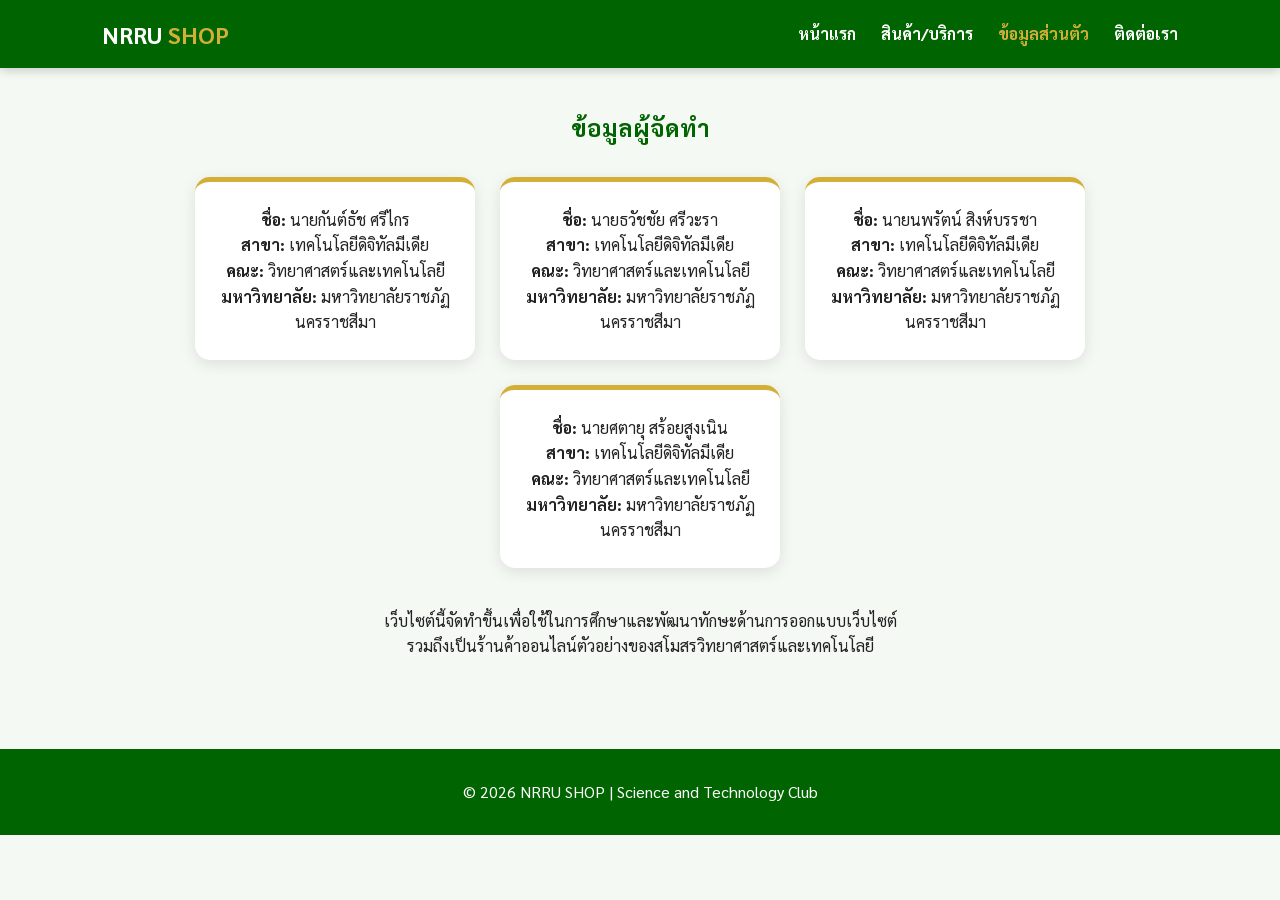
==== about.html @ abbd28e3 "Add files via upload" ====
<!DOCTYPE html>
<html lang="th">
<head>
    <meta charset="UTF-8">
    <meta name="viewport" content="width=device-width, initial-scale=1.0">
    <title>เกี่ยวกับเรา | NRRU SHOP</title>
    <link rel="stylesheet" href="style.css">
    <link href="https://fonts.googleapis.com/css2?family=Sarabun:wght@300;400;700&display=swap" rel="stylesheet">
</head>
<body>

<header>
    <nav class="navbar">
        <div class="logo">NRRU <span>SHOP</span></div>
        <ul class="nav-links">
            <li><a href="index.html">หน้าแรก</a></li>
            <li><a href="Salespage.html">สินค้า/บริการ</a></li>
            <li><a href="about.html" class="active">ข้อมูลส่วนตัว</a></li>
            <li><a href="contact.html">ติดต่อเรา</a></li>
        </ul>
    </nav>
</header>

<main class="container">
    <h2 style="text-align:center; color:var(--primary-green); margin-bottom:30px;">ข้อมูลผู้จัดทำ</h2>

    <section class="about-section">
        <div class="about-card">
            <p><strong>ชื่อ:</strong> นายกันต์ธัช ศรีไกร</p>
            <p><strong>สาขา:</strong> เทคโนโลยีดิจิทัลมีเดีย</p>
            <p><strong>คณะ:</strong> วิทยาศาสตร์และเทคโนโลยี</p>
            <p><strong>มหาวิทยาลัย:</strong> มหาวิทยาลัยราชภัฏนครราชสีมา</p>
        </div>

        <div class="about-card">
            <p><strong>ชื่อ:</strong> นายธวัชชัย ศรีวะรา</p>
            <p><strong>สาขา:</strong> เทคโนโลยีดิจิทัลมีเดีย</p>
            <p><strong>คณะ:</strong> วิทยาศาสตร์และเทคโนโลยี</p>
            <p><strong>มหาวิทยาลัย:</strong> มหาวิทยาลัยราชภัฏนครราชสีมา</p>
        </div>

        <div class="about-card">
            <p><strong>ชื่อ:</strong> นายนพรัตน์ สิงห์บรรชา</p>
            <p><strong>สาขา:</strong> เทคโนโลยีดิจิทัลมีเดีย</p>
            <p><strong>คณะ:</strong> วิทยาศาสตร์และเทคโนโลยี</p>
            <p><strong>มหาวิทยาลัย:</strong> มหาวิทยาลัยราชภัฏนครราชสีมา</p>
        </div>

        <div class="about-card">
            <p><strong>ชื่อ:</strong> นายศตายุ สร้อยสูงเนิน</p>
            <p><strong>สาขา:</strong> เทคโนโลยีดิจิทัลมีเดีย</p>
            <p><strong>คณะ:</strong> วิทยาศาสตร์และเทคโนโลยี</p>
            <p><strong>มหาวิทยาลัย:</strong> มหาวิทยาลัยราชภัฏนครราชสีมา</p>
        </div>
    </section>

    <div style="text-align:center; margin-top:40px;">
        <p class="about-desc">
            เว็บไซต์นี้จัดทำขึ้นเพื่อใช้ในการศึกษาและพัฒนาทักษะด้านการออกแบบเว็บไซต์<br>
            รวมถึงเป็นร้านค้าออนไลน์ตัวอย่างของสโมสรวิทยาศาสตร์และเทคโนโลยี
        </p>
    </div>
</main>

<footer>
    <p>© 2026 NRRU SHOP | Science and Technology Club</p>
</footer>

</body>
</html>
---- style.css ----
:root {
    --primary-green: #006400; 
    --green-hover: #004d00;
    --gold: #d4af37;        
    --light-bg: #f4f9f4;    
    --white: #ffffff;
    --dark: #222;
    --shadow: 0 4px 15px rgba(0,0,0,0.1);
}

* {
    margin: 0;
    padding: 0;
    box-sizing: border-box;
}

body {
    font-family: 'Sarabun', sans-serif;
    background: var(--light-bg);
    line-height: 1.6;
    color: var(--dark);
}

/* NAVBAR */
.navbar {
    display: flex;
    justify-content: space-between;
    align-items: center;
    padding: 15px 8%;
    background: var(--primary-green);
    color: white;
    position: sticky;
    top: 0;
    z-index: 1000;
    box-shadow: 0 2px 10px rgba(0,0,0,0.2);
}

.logo { font-size: 1.5rem; font-weight: bold; }
.logo span { color: var(--gold); }

.nav-links { display: flex; list-style: none; gap: 25px; }
.nav-links a { color: white; text-decoration: none; transition: 0.3s; font-weight: bold; }
.nav-links a:hover, .nav-links a.active { color: var(--gold); }

/* CONTAINER */
.container { 
    max-width: 1200px; 
    margin: auto; 
    padding: 40px 20px; 
}

/* ABOUT SECTION (จัดระเบียบการ์ดผู้จัดทำ) */
.about-section {
    display: flex;
    flex-wrap: wrap;
    justify-content: center;
    gap: 25px;
    margin-top: 20px;
}

.about-card {
    background: var(--white);
    width: 280px;
    padding: 25px;
    border-radius: 15px;
    box-shadow: var(--shadow);
    text-align: center;
    border-top: 5px solid var(--gold); /* เพิ่มขีดทองด้านบน */
    transition: 0.3s;
}

.about-card:hover { transform: translateY(-5px); }

/* CONTACT PAGE */
.contact-form-box {
    max-width: 650px;
    margin: 0 auto;
    background: white;
    padding: 30px;
    border-radius: 15px;
    box-shadow: var(--shadow);
}

.contact-buttons { display: flex; flex-direction: column; gap: 15px; }
.contact-btn {
    display: flex;
    align-items: center;
    padding: 15px;
    text-decoration: none;
    border-radius: 12px;
    color: white;
    font-weight: bold;
    transition: 0.3s;
}

.contact-btn img { width: 30px; margin-right: 15px; filter: brightness(0) invert(1); }
.facebook { background: #1877f2; }
.phone { background: #333; }
.line { background: #06c755; }

.info-item {
    background: #f9f9f9;
    padding: 12px 15px;
    border-left: 5px solid var(--primary-green);
    margin-bottom: 10px;
    border-radius: 4px;
}

/* MAP */
iframe {
    width: 100%;
    border-radius: 15px;
    margin-top: 25px;
    box-shadow: var(--shadow);
}

/* FOOTER */
footer {
    background: var(--primary-green);
    color: white;
    text-align: center;
    padding: 30px;
    margin-top: 50px;
}

@media (max-width: 768px) {
    .nav-links { gap: 10px; font-size: 0.8rem; }
}
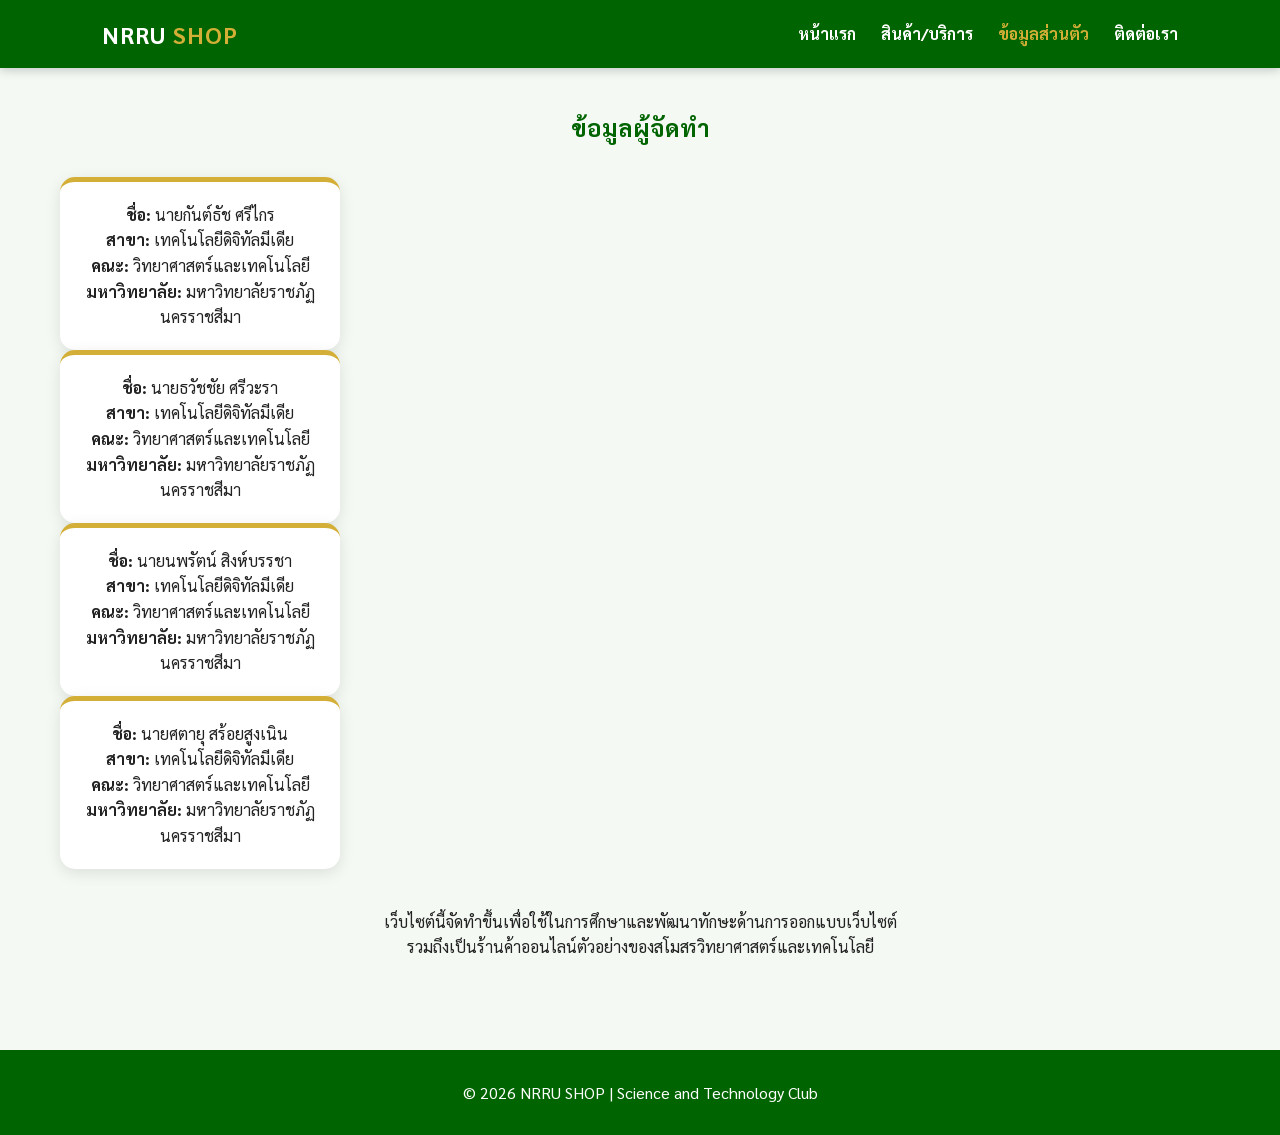
==== commit e0efb00f: "about.html" ====
--- a/about.html
+++ b/about.html
@@ -24,7 +24,9 @@
 <main class="container">
     <h2 style="text-align:center; color:var(--primary-green); margin-bottom:30px;">ข้อมูลผู้จัดทำ</h2>
 
-    <section class="about-section">
+    <!-- ✅ เพิ่ม about-wrapper -->
+    <section class="about-section about-wrapper">
+
         <div class="about-card">
             <p><strong>ชื่อ:</strong> นายกันต์ธัช ศรีไกร</p>
             <p><strong>สาขา:</strong> เทคโนโลยีดิจิทัลมีเดีย</p>
@@ -52,6 +54,7 @@
             <p><strong>คณะ:</strong> วิทยาศาสตร์และเทคโนโลยี</p>
             <p><strong>มหาวิทยาลัย:</strong> มหาวิทยาลัยราชภัฏนครราชสีมา</p>
         </div>
+
     </section>
 
     <div style="text-align:center; margin-top:40px;">
--- a/style.css
+++ b/style.css
@@ -1,8 +1,11 @@
+/* ========================================= */
+/* 🎨 1. THEME COLORS & RESET                */
+/* ========================================= */
 :root {
-    --primary-green: #006400; 
+    --primary-green: #006400; /* เขียวเข้ม NRRU */
     --green-hover: #004d00;
-    --gold: #d4af37;        
-    --light-bg: #f4f9f4;    
+    --gold: #d4af37;        /* ทอง */
+    --light-bg: #f4f9f4;    /* พื้นหลังเขียวอ่อนๆ */
     --white: #ffffff;
     --dark: #222;
     --shadow: 0 4px 15px rgba(0,0,0,0.1);
@@ -21,7 +24,9 @@
     color: var(--dark);
 }
 
-/* NAVBAR */
+/* ========================================= */
+/* 🔰 2. NAVIGATION BAR (แถบเมนูบน)          */
+/* ========================================= */
 .navbar {
     display: flex;
     justify-content: space-between;
@@ -35,43 +40,158 @@
     box-shadow: 0 2px 10px rgba(0,0,0,0.2);
 }
 
-.logo { font-size: 1.5rem; font-weight: bold; }
+.logo {
+    font-size: 1.5rem;
+    font-weight: bold;
+    letter-spacing: 1px;
+}
+
 .logo span { color: var(--gold); }
 
-.nav-links { display: flex; list-style: none; gap: 25px; }
-.nav-links a { color: white; text-decoration: none; transition: 0.3s; font-weight: bold; }
-.nav-links a:hover, .nav-links a.active { color: var(--gold); }
-
-/* CONTAINER */
+.nav-links {
+    display: flex;
+    list-style: none;
+    gap: 25px;
+}
+
+.nav-links a {
+    color: white;
+    text-decoration: none;
+    transition: 0.3s;
+    font-weight: bold;
+}
+
+.nav-links a:hover, .nav-links a.active { 
+    color: var(--gold); 
+}
+
+/* ========================================= */
+/* 🛒 3. CART SYSTEM (ระบบตะกร้าสินค้า)        */
+/* ========================================= */
+.cart-container {
+    background: var(--white);
+    padding: 10px 8%;
+    display: flex;
+    justify-content: flex-end;
+    border-bottom: 1px solid #ddd;
+}
+
+.cart-status {
+    background: var(--primary-green);
+    color: white;
+    padding: 8px 20px;
+    border-radius: 30px;
+    font-weight: bold;
+    display: flex;
+    align-items: center;
+    gap: 10px;
+    box-shadow: var(--shadow);
+    transition: 0.3s;
+}
+
+.cart-status:hover {
+    transform: scale(1.05);
+}
+
+.cart-icon { font-size: 1.2rem; }
+
+/* ========================================= */
+/* 🎯 4. HERO SECTION (หน้าแรก)                */
+/* ========================================= */
+.hero-v2 {
+    height: 60vh;
+    background: linear-gradient(rgba(0,0,0,0.5), rgba(0,0,0,0.5)), url('32.jpg');
+    background-size: cover;
+    background-position: center;
+    display: flex;
+    align-items: center;
+    justify-content: center;
+    color: white;
+    text-align: center;
+}
+
+.btn-primary {
+    background: var(--gold);
+    color: #000;
+    padding: 12px 30px;
+    border-radius: 8px;
+    text-decoration: none;
+    display: inline-block;
+    margin-top: 20px;
+    font-weight: bold;
+    transition: 0.3s;
+}
+
+.btn-primary:hover {
+    background: var(--white);
+    transform: scale(1.05);
+}
+
+/* ========================================= */
+/* 📦 5. CONTAINER & PRODUCT CARDS (การ์ดสินค้า) */
+/* ========================================= */
 .container { 
     max-width: 1200px; 
     margin: auto; 
     padding: 40px 20px; 
 }
 
-/* ABOUT SECTION (จัดระเบียบการ์ดผู้จัดทำ) */
-.about-section {
+/* เพิ่มให้ใช้กับหน้า About ได้ด้วย */
+.product-grid, .about-grid {
     display: flex;
     flex-wrap: wrap;
     justify-content: center;
     gap: 25px;
-    margin-top: 20px;
-}
-
-.about-card {
+}
+
+/* กรอบขาวๆ ที่พี่ชอบ (ใช้ได้ทั้งสินค้าและผู้จัดทำ) */
+.product-card, .about-card {
     background: var(--white);
     width: 280px;
-    padding: 25px;
+    padding: 20px;
     border-radius: 15px;
     box-shadow: var(--shadow);
     text-align: center;
-    border-top: 5px solid var(--gold); /* เพิ่มขีดทองด้านบน */
-    transition: 0.3s;
-}
-
-.about-card:hover { transform: translateY(-5px); }
-
-/* CONTACT PAGE */
+    transition: 0.3s;
+    border-top: 5px solid var(--gold); /* เพิ่มขีดทองให้ดูแพง */
+}
+
+.product-card:hover, .about-card:hover { 
+    transform: translateY(-5px); 
+}
+
+.product-card img {
+    width: 100%;
+    height: 220px;
+    object-fit: cover;
+    border-radius: 10px;
+    margin-bottom: 15px;
+}
+
+.price { 
+    color: var(--primary-green); 
+    font-weight: bold; 
+    font-size: 1.4rem; 
+    margin: 10px 0; 
+}
+
+.btn-buy {
+    background: var(--primary-green);
+    color: white;
+    border: none;
+    padding: 12px;
+    width: 100%;
+    border-radius: 8px;
+    cursor: pointer;
+    font-weight: bold;
+    transition: 0.2s;
+}
+
+.btn-buy:hover { background: var(--green-hover); }
+
+/* ========================================= */
+/* 📞 6. CONTACT PAGE (หน้าติดต่อเรา)          */
+/* ========================================= */
 .contact-form-box {
     max-width: 650px;
     margin: 0 auto;
@@ -81,7 +201,13 @@
     box-shadow: var(--shadow);
 }
 
-.contact-buttons { display: flex; flex-direction: column; gap: 15px; }
+.contact-buttons {
+    display: flex;
+    flex-direction: column;
+    gap: 15px;
+    margin-top: 20px;
+}
+
 .contact-btn {
     display: flex;
     align-items: center;
@@ -93,28 +219,32 @@
     transition: 0.3s;
 }
 
-.contact-btn img { width: 30px; margin-right: 15px; filter: brightness(0) invert(1); }
+.contact-btn img { 
+    width: 35px; 
+    margin-right: 15px; 
+    filter: brightness(0) invert(1);
+}
+
 .facebook { background: #1877f2; }
 .phone { background: #333; }
 .line { background: #06c755; }
 
-.info-item {
-    background: #f9f9f9;
-    padding: 12px 15px;
-    border-left: 5px solid var(--primary-green);
-    margin-bottom: 10px;
-    border-radius: 4px;
-}
-
-/* MAP */
+/* ========================================= */
+/* 🗺️ 7. GOOGLE MAP (แผนที่)                  */
+/* ========================================= */
 iframe {
     width: 100%;
+    min-height: 450px;
     border-radius: 15px;
+    border: 3px solid var(--white);
     margin-top: 25px;
     box-shadow: var(--shadow);
-}
-
-/* FOOTER */
+    display: block;
+}
+
+/* ========================================= */
+/* 🔻 8. FOOTER (ท้ายเว็บ)                    */
+/* ========================================= */
 footer {
     background: var(--primary-green);
     color: white;
@@ -123,6 +253,11 @@
     margin-top: 50px;
 }
 
+/* ========================================= */
+/* 📱 9. RESPONSIVE (มือถือ)                  */
+/* ========================================= */
 @media (max-width: 768px) {
-    .nav-links { gap: 10px; font-size: 0.8rem; }
-}
+    .navbar { flex-direction: column; gap: 15px; text-align: center; }
+    .nav-links { gap: 15px; font-size: 0.9rem; }
+    .hero-v2 h1 { font-size: 1.8rem; }
+}
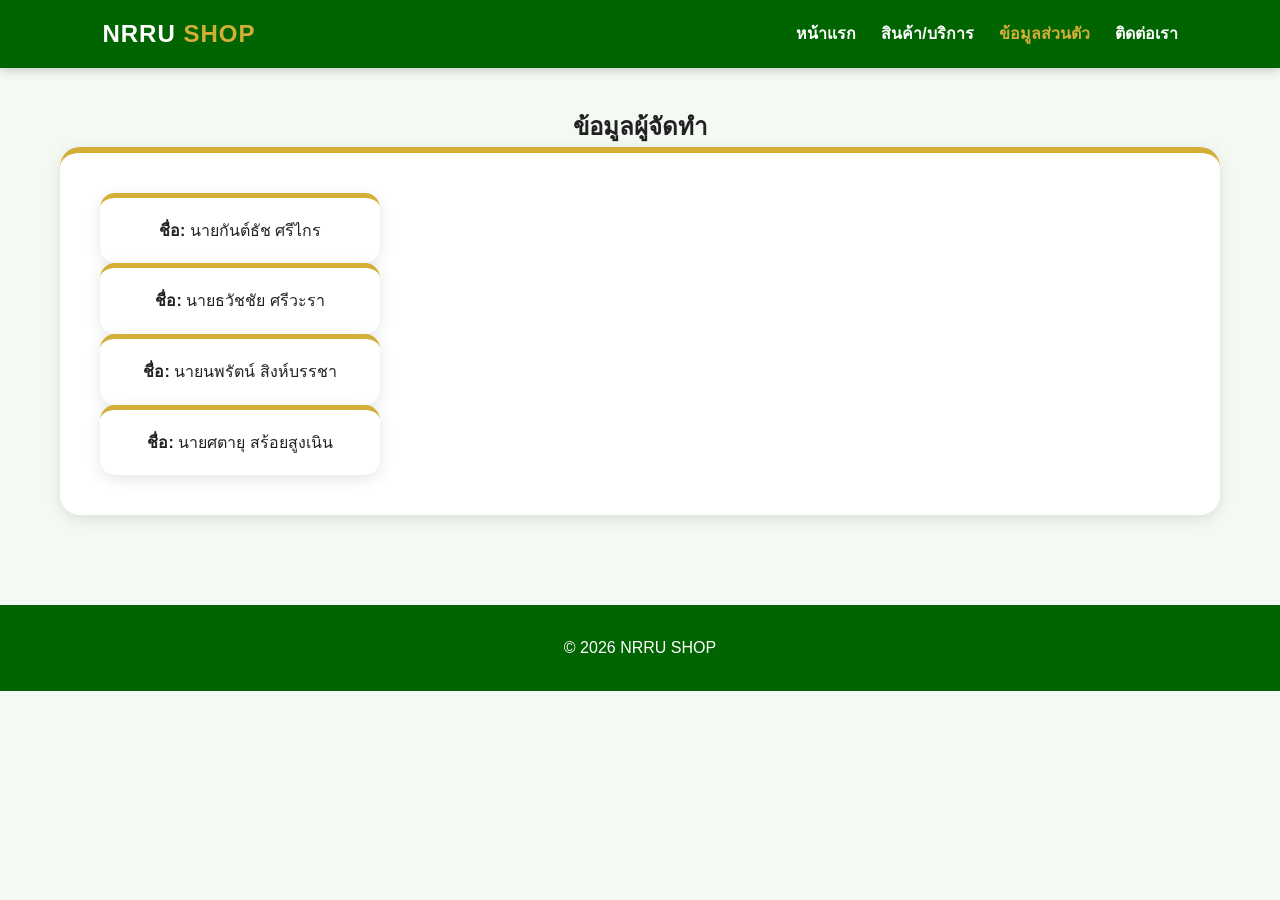
==== commit 28ac1a80: "about.html" ====
--- a/about.html
+++ b/about.html
@@ -5,68 +5,48 @@
     <meta name="viewport" content="width=device-width, initial-scale=1.0">
     <title>เกี่ยวกับเรา | NRRU SHOP</title>
     <link rel="stylesheet" href="style.css">
-    <link href="https://fonts.googleapis.com/css2?family=Sarabun:wght@300;400;700&display=swap" rel="stylesheet">
 </head>
 <body>
 
 <header>
-    <nav class="navbar">
-        <div class="logo">NRRU <span>SHOP</span></div>
-        <ul class="nav-links">
-            <li><a href="index.html">หน้าแรก</a></li>
-            <li><a href="Salespage.html">สินค้า/บริการ</a></li>
-            <li><a href="about.html" class="active">ข้อมูลส่วนตัว</a></li>
-            <li><a href="contact.html">ติดต่อเรา</a></li>
-        </ul>
-    </nav>
+<nav class="navbar">
+    <div class="logo">NRRU <span>SHOP</span></div>
+    <ul class="nav-links">
+        <li><a href="index.html">หน้าแรก</a></li>
+        <li><a href="salespage.html">สินค้า/บริการ</a></li>
+        <li><a href="about.html" class="active">ข้อมูลส่วนตัว</a></li>
+        <li><a href="contact.html">ติดต่อเรา</a></li>
+    </ul>
+</nav>
 </header>
 
 <main class="container">
-    <h2 style="text-align:center; color:var(--primary-green); margin-bottom:30px;">ข้อมูลผู้จัดทำ</h2>
+<h2 style="text-align:center;">ข้อมูลผู้จัดทำ</h2>
 
-    <!-- ✅ เพิ่ม about-wrapper -->
-    <section class="about-section about-wrapper">
+<section class="about-wrapper">
 
-        <div class="about-card">
-            <p><strong>ชื่อ:</strong> นายกันต์ธัช ศรีไกร</p>
-            <p><strong>สาขา:</strong> เทคโนโลยีดิจิทัลมีเดีย</p>
-            <p><strong>คณะ:</strong> วิทยาศาสตร์และเทคโนโลยี</p>
-            <p><strong>มหาวิทยาลัย:</strong> มหาวิทยาลัยราชภัฏนครราชสีมา</p>
-        </div>
+<div class="about-card">
+<p><strong>ชื่อ:</strong> นายกันต์ธัช ศรีไกร</p>
+</div>
 
-        <div class="about-card">
-            <p><strong>ชื่อ:</strong> นายธวัชชัย ศรีวะรา</p>
-            <p><strong>สาขา:</strong> เทคโนโลยีดิจิทัลมีเดีย</p>
-            <p><strong>คณะ:</strong> วิทยาศาสตร์และเทคโนโลยี</p>
-            <p><strong>มหาวิทยาลัย:</strong> มหาวิทยาลัยราชภัฏนครราชสีมา</p>
-        </div>
+<div class="about-card">
+<p><strong>ชื่อ:</strong> นายธวัชชัย ศรีวะรา</p>
+</div>
 
-        <div class="about-card">
-            <p><strong>ชื่อ:</strong> นายนพรัตน์ สิงห์บรรชา</p>
-            <p><strong>สาขา:</strong> เทคโนโลยีดิจิทัลมีเดีย</p>
-            <p><strong>คณะ:</strong> วิทยาศาสตร์และเทคโนโลยี</p>
-            <p><strong>มหาวิทยาลัย:</strong> มหาวิทยาลัยราชภัฏนครราชสีมา</p>
-        </div>
+<div class="about-card">
+<p><strong>ชื่อ:</strong> นายนพรัตน์ สิงห์บรรชา</p>
+</div>
 
-        <div class="about-card">
-            <p><strong>ชื่อ:</strong> นายศตายุ สร้อยสูงเนิน</p>
-            <p><strong>สาขา:</strong> เทคโนโลยีดิจิทัลมีเดีย</p>
-            <p><strong>คณะ:</strong> วิทยาศาสตร์และเทคโนโลยี</p>
-            <p><strong>มหาวิทยาลัย:</strong> มหาวิทยาลัยราชภัฏนครราชสีมา</p>
-        </div>
+<div class="about-card">
+<p><strong>ชื่อ:</strong> นายศตายุ สร้อยสูงเนิน</p>
+</div>
 
-    </section>
+</section>
 
-    <div style="text-align:center; margin-top:40px;">
-        <p class="about-desc">
-            เว็บไซต์นี้จัดทำขึ้นเพื่อใช้ในการศึกษาและพัฒนาทักษะด้านการออกแบบเว็บไซต์<br>
-            รวมถึงเป็นร้านค้าออนไลน์ตัวอย่างของสโมสรวิทยาศาสตร์และเทคโนโลยี
-        </p>
-    </div>
 </main>
 
 <footer>
-    <p>© 2026 NRRU SHOP | Science and Technology Club</p>
+<p>© 2026 NRRU SHOP</p>
 </footer>
 
 </body>
--- a/style.css
+++ b/style.css
@@ -261,3 +261,14 @@
     .nav-links { gap: 15px; font-size: 0.9rem; }
     .hero-v2 h1 { font-size: 1.8rem; }
 }
+
+/* =============================== */
+/* 🔲 ABOUT WRAPPER (กรอบใหญ่)    */
+/* =============================== */
+.about-wrapper {
+    background: var(--white);
+    padding: 40px;
+    border-radius: 20px;
+    box-shadow: var(--shadow);
+    border-top: 6px solid var(--gold);
+}
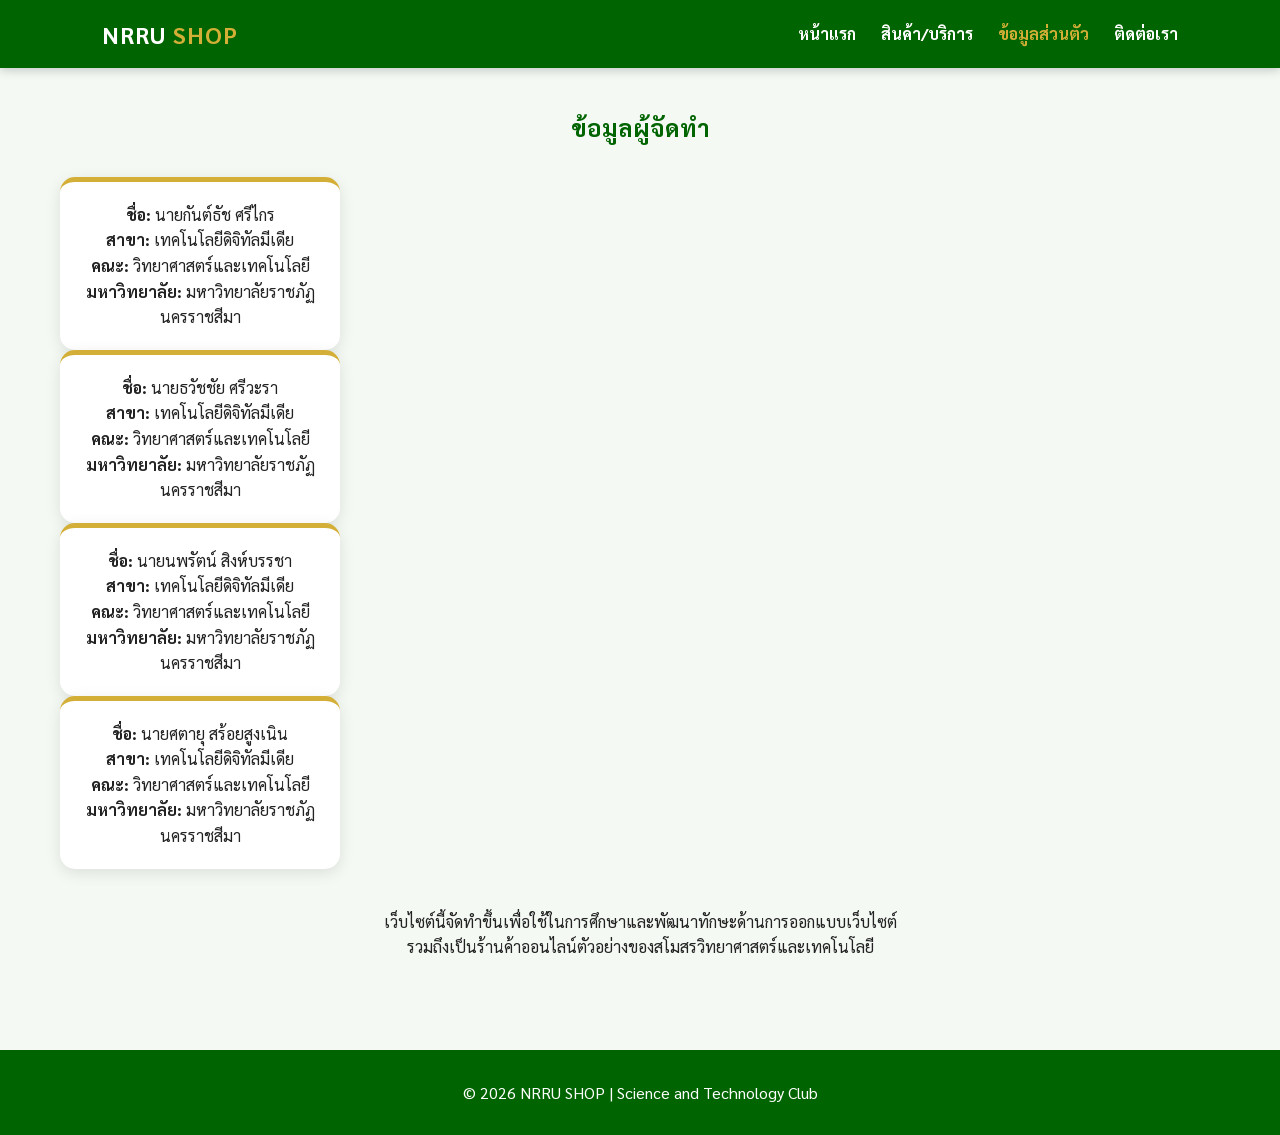
==== commit 244d09cf: "about.html" ====
--- a/about.html
+++ b/about.html
@@ -5,48 +5,65 @@
     <meta name="viewport" content="width=device-width, initial-scale=1.0">
     <title>เกี่ยวกับเรา | NRRU SHOP</title>
     <link rel="stylesheet" href="style.css">
+    <link href="https://fonts.googleapis.com/css2?family=Sarabun:wght@300;400;700&display=swap" rel="stylesheet">
 </head>
 <body>
 
 <header>
-<nav class="navbar">
-    <div class="logo">NRRU <span>SHOP</span></div>
-    <ul class="nav-links">
-        <li><a href="index.html">หน้าแรก</a></li>
-        <li><a href="salespage.html">สินค้า/บริการ</a></li>
-        <li><a href="about.html" class="active">ข้อมูลส่วนตัว</a></li>
-        <li><a href="contact.html">ติดต่อเรา</a></li>
-    </ul>
-</nav>
+    <nav class="navbar">
+        <div class="logo">NRRU <span>SHOP</span></div>
+        <ul class="nav-links">
+            <li><a href="index.html">หน้าแรก</a></li>
+            <li><a href="Salespage.html">สินค้า/บริการ</a></li>
+            <li><a href="about.html" class="active">ข้อมูลส่วนตัว</a></li>
+            <li><a href="contact.html">ติดต่อเรา</a></li>
+        </ul>
+    </nav>
 </header>
 
 <main class="container">
-<h2 style="text-align:center;">ข้อมูลผู้จัดทำ</h2>
+    <h2 style="text-align:center; color:var(--primary-green); margin-bottom:30px;">ข้อมูลผู้จัดทำ</h2>
 
-<section class="about-wrapper">
+    <section class="about-section">
+        <div class="about-card">
+            <p><strong>ชื่อ:</strong> นายกันต์ธัช ศรีไกร</p>
+            <p><strong>สาขา:</strong> เทคโนโลยีดิจิทัลมีเดีย</p>
+            <p><strong>คณะ:</strong> วิทยาศาสตร์และเทคโนโลยี</p>
+            <p><strong>มหาวิทยาลัย:</strong> มหาวิทยาลัยราชภัฏนครราชสีมา</p>
+        </div>
 
-<div class="about-card">
-<p><strong>ชื่อ:</strong> นายกันต์ธัช ศรีไกร</p>
-</div>
+        <div class="about-card">
+            <p><strong>ชื่อ:</strong> นายธวัชชัย ศรีวะรา</p>
+            <p><strong>สาขา:</strong> เทคโนโลยีดิจิทัลมีเดีย</p>
+            <p><strong>คณะ:</strong> วิทยาศาสตร์และเทคโนโลยี</p>
+            <p><strong>มหาวิทยาลัย:</strong> มหาวิทยาลัยราชภัฏนครราชสีมา</p>
+        </div>
 
-<div class="about-card">
-<p><strong>ชื่อ:</strong> นายธวัชชัย ศรีวะรา</p>
-</div>
+        <div class="about-card">
+            <p><strong>ชื่อ:</strong> นายนพรัตน์ สิงห์บรรชา</p>
+            <p><strong>สาขา:</strong> เทคโนโลยีดิจิทัลมีเดีย</p>
+            <p><strong>คณะ:</strong> วิทยาศาสตร์และเทคโนโลยี</p>
+            <p><strong>มหาวิทยาลัย:</strong> มหาวิทยาลัยราชภัฏนครราชสีมา</p>
+        </div>
 
-<div class="about-card">
-<p><strong>ชื่อ:</strong> นายนพรัตน์ สิงห์บรรชา</p>
-</div>
+        <div class="about-card">
+            <p><strong>ชื่อ:</strong> นายศตายุ สร้อยสูงเนิน</p>
+            <p><strong>สาขา:</strong> เทคโนโลยีดิจิทัลมีเดีย</p>
+            <p><strong>คณะ:</strong> วิทยาศาสตร์และเทคโนโลยี</p>
+            <p><strong>มหาวิทยาลัย:</strong> มหาวิทยาลัยราชภัฏนครราชสีมา</p>
+        </div>
+    </section>
 
-<div class="about-card">
-<p><strong>ชื่อ:</strong> นายศตายุ สร้อยสูงเนิน</p>
-</div>
-
-</section>
-
+    <div style="text-align:center; margin-top:40px;">
+        <p class="about-desc">
+            เว็บไซต์นี้จัดทำขึ้นเพื่อใช้ในการศึกษาและพัฒนาทักษะด้านการออกแบบเว็บไซต์<br>
+            รวมถึงเป็นร้านค้าออนไลน์ตัวอย่างของสโมสรวิทยาศาสตร์และเทคโนโลยี
+        </p>
+    </div>
 </main>
 
 <footer>
-<p>© 2026 NRRU SHOP</p>
+    <p>© 2026 NRRU SHOP | Science and Technology Club</p>
 </footer>
 
 </body>
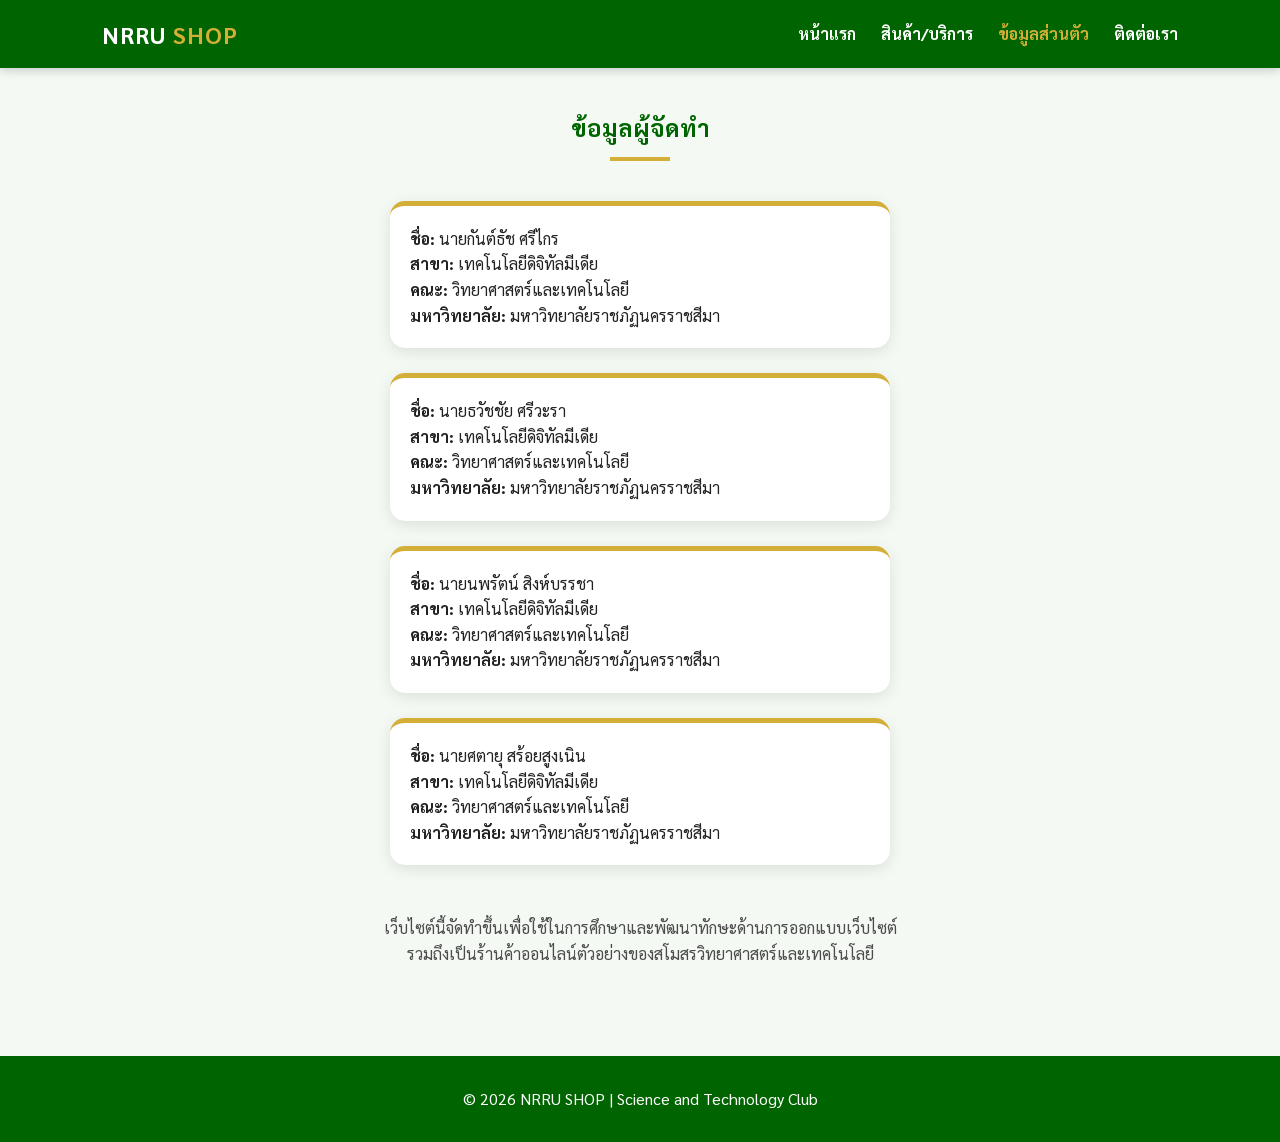
==== commit d297638a: "about.html" ====
--- a/about.html
+++ b/about.html
@@ -6,6 +6,25 @@
     <title>เกี่ยวกับเรา | NRRU SHOP</title>
     <link rel="stylesheet" href="style.css">
     <link href="https://fonts.googleapis.com/css2?family=Sarabun:wght@300;400;700&display=swap" rel="stylesheet">
+    
+    <style>
+        /* จัดการ Layout เฉพาะหน้าข้อมูลส่วนตัวให้ลงมาเป็นแถวเดียวตรงกลาง */
+        .about-section-centered {
+            display: flex;
+            flex-direction: column;
+            align-items: center; /* จัดเข้ากึ่งกลางแนวนอน */
+            gap: 25px;           /* ระยะห่างระหว่างการ์ด */
+            margin-top: 30px;
+        }
+
+        /* ปรับแต่งการ์ดเพิ่มเติมจาก style.css เดิม */
+        .about-card-custom {
+            width: 100%;
+            max-width: 500px;    /* กำหนดความกว้างสูงสุดของการ์ด */
+            text-align: left;    /* ข้อความข้างในการ์ดชิดซ้ายเพื่อความอ่านง่าย */
+            margin: 0 auto;
+        }
+    </style>
 </head>
 <body>
 
@@ -22,40 +41,43 @@
 </header>
 
 <main class="container">
-    <h2 style="text-align:center; color:var(--primary-green); margin-bottom:30px;">ข้อมูลผู้จัดทำ</h2>
+    <h2 style="text-align:center; color:var(--primary-green); margin-bottom:10px;">ข้อมูลผู้จัดทำ</h2>
+    <div style="width: 60px; height: 4px; background: var(--gold); margin: 0 auto 40px;"></div>
 
-    <section class="about-section">
-        <div class="about-card">
+    <section class="about-section-centered">
+        
+        <div class="about-card about-card-custom">
             <p><strong>ชื่อ:</strong> นายกันต์ธัช ศรีไกร</p>
             <p><strong>สาขา:</strong> เทคโนโลยีดิจิทัลมีเดีย</p>
             <p><strong>คณะ:</strong> วิทยาศาสตร์และเทคโนโลยี</p>
             <p><strong>มหาวิทยาลัย:</strong> มหาวิทยาลัยราชภัฏนครราชสีมา</p>
         </div>
 
-        <div class="about-card">
+        <div class="about-card about-card-custom">
             <p><strong>ชื่อ:</strong> นายธวัชชัย ศรีวะรา</p>
             <p><strong>สาขา:</strong> เทคโนโลยีดิจิทัลมีเดีย</p>
             <p><strong>คณะ:</strong> วิทยาศาสตร์และเทคโนโลยี</p>
             <p><strong>มหาวิทยาลัย:</strong> มหาวิทยาลัยราชภัฏนครราชสีมา</p>
         </div>
 
-        <div class="about-card">
+        <div class="about-card about-card-custom">
             <p><strong>ชื่อ:</strong> นายนพรัตน์ สิงห์บรรชา</p>
             <p><strong>สาขา:</strong> เทคโนโลยีดิจิทัลมีเดีย</p>
             <p><strong>คณะ:</strong> วิทยาศาสตร์และเทคโนโลยี</p>
             <p><strong>มหาวิทยาลัย:</strong> มหาวิทยาลัยราชภัฏนครราชสีมา</p>
         </div>
 
-        <div class="about-card">
+        <div class="about-card about-card-custom">
             <p><strong>ชื่อ:</strong> นายศตายุ สร้อยสูงเนิน</p>
             <p><strong>สาขา:</strong> เทคโนโลยีดิจิทัลมีเดีย</p>
             <p><strong>คณะ:</strong> วิทยาศาสตร์และเทคโนโลยี</p>
             <p><strong>มหาวิทยาลัย:</strong> มหาวิทยาลัยราชภัฏนครราชสีมา</p>
         </div>
+
     </section>
 
-    <div style="text-align:center; margin-top:40px;">
-        <p class="about-desc">
+    <div class="about-desc" style="text-align:center; margin-top:50px; opacity:0.8;">
+        <p>
             เว็บไซต์นี้จัดทำขึ้นเพื่อใช้ในการศึกษาและพัฒนาทักษะด้านการออกแบบเว็บไซต์<br>
             รวมถึงเป็นร้านค้าออนไลน์ตัวอย่างของสโมสรวิทยาศาสตร์และเทคโนโลยี
         </p>
